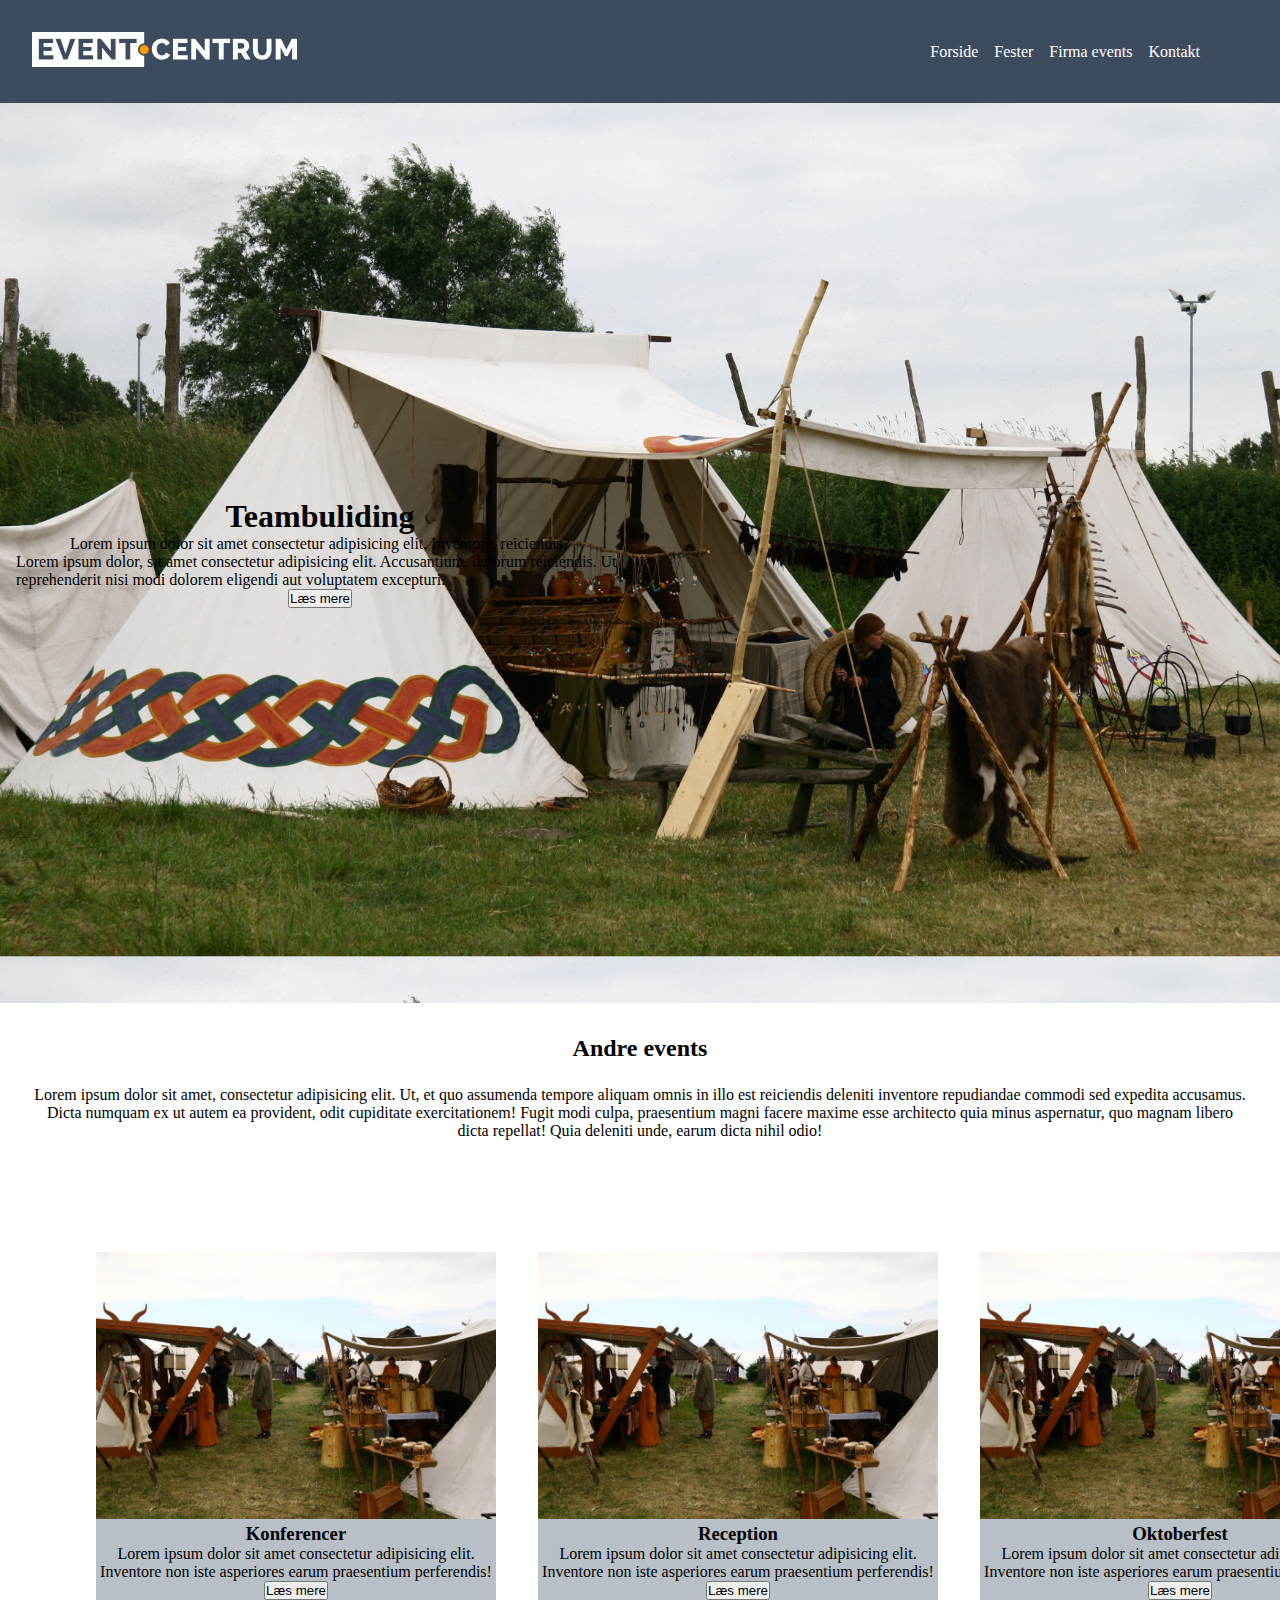
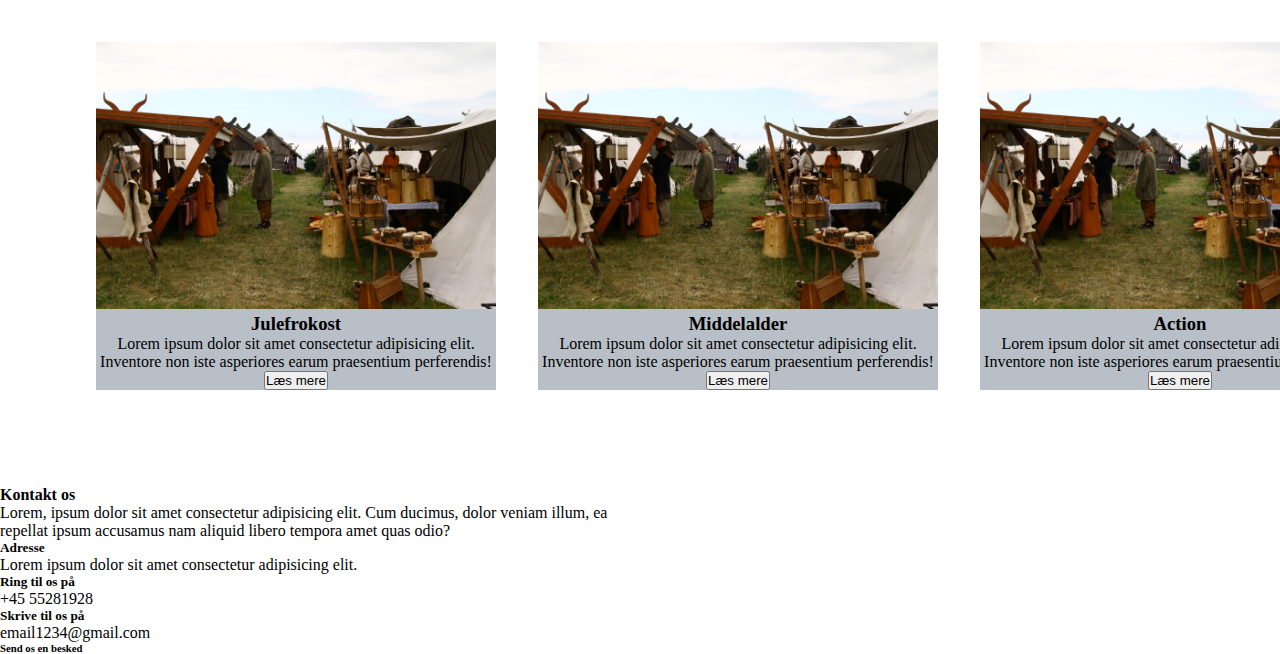
==== index.html @ 261c0324 "add all" ====
<!DOCTYPE html>
<html lang="en">
<head>
    <meta charset="UTF-8">
    <meta name="viewport" content="width=device-width, initial-scale=1.0">
    <title>Danai</title>
    <link rel="stylesheet" href="style.css">
    <link rel="stylesheet" href="https://cdnjs.cloudflare.com/ajax/libs/font-awesome/6.4.0/css/all.min.css" integrity="sha512-iecdLmaskl7CVkqkXNQ/ZH/XLlvWZOJyj7Yy7tcenmpD1ypASozpmT/E0iPtmFIB46ZmdtAc9eNBvH0H/ZpiBw==" crossorigin="anonymous" referrerpolicy="no-referrer" />
    <script src="./java.js" defer></script>
</head>
<body>
    <header class="header">
        <div class="logo">
            <img src="./biller/Logo.png" alt="" class="">            
        </div>

    <ul class="link-list">
        <a href=""><li>Forside</li></a>
        <a href=""><li>Fester</li></a>
        <a href=""><li>Firma events</li></a>
        <a href=""><li>Kontakt</li></a>
    </ul>

    </header>

    <section class="container">
        <div class="text">

            <h1>Teambuliding</h1>

            <p>Lorem ipsum dolor sit amet consectetur adipisicing elit. Inventore, reiciendis?</p>

            <p>Lorem ipsum dolor, sit amet consectetur adipisicing elit. Accusantium, dolorum reiciendis. Ut reprehenderit nisi modi dolorem eligendi aut voluptatem excepturi.</p>
            
            <button>Læs mere</button>
        </div>
    </section>

    <section class="mainCards">

        <div class="headEevent">
            <h2>Andre events</h2>

            <p>Lorem ipsum dolor sit amet, consectetur adipisicing elit. Ut, et quo assumenda tempore aliquam omnis in illo est reiciendis deleniti inventore repudiandae commodi sed expedita accusamus. Dicta numquam ex ut autem ea provident, odit cupiditate exercitationem! Fugit modi culpa, praesentium magni facere maxime esse architecto quia minus aspernatur, quo magnam libero dicta repellat! Quia deleniti unde, earum dicta nihil odio!</p>
        </div>

            <div class="containerCards">

                <article class="cards">
                    <img src="./biller/COLOURBOX602887.jpg" alt="" class="cardeImg">
                    
                <h3>Konferencer</h3>
        
                <p>Lorem ipsum dolor sit amet consectetur adipisicing elit. Inventore non iste asperiores earum praesentium perferendis!</p>
        
                <button>Læs mere</button>
            </article>

            <article class="cards">
                <img src="./biller/COLOURBOX602887.jpg" alt="" class="cardeImg">
                
                <h3>Reception</h3>
        
                <p>Lorem ipsum dolor sit amet consectetur adipisicing elit. Inventore non iste asperiores earum praesentium perferendis!</p>
                
                <button>Læs mere</button>
            </article>
            
            <article class="cards">
                <img src="./biller/COLOURBOX602887.jpg" alt="" class="cardeImg">
                
                <h3>Oktoberfest</h3>
        
                <p>Lorem ipsum dolor sit amet consectetur adipisicing elit. Inventore non iste asperiores earum praesentium perferendis!</p>
                
                <button>Læs mere</button>
            </article>

            <article class="cards">
                <img src="./biller/COLOURBOX602887.jpg" alt="" class="cardeImg">

                <h3>Julefrokost</h3>
        
                <p>Lorem ipsum dolor sit amet consectetur adipisicing elit. Inventore non iste asperiores earum praesentium perferendis!</p>
        
                <button>Læs mere</button>
            </article>
            
            <article class="cards">
                <img src="./biller/COLOURBOX602887.jpg" alt="" class="cardeImg">
                
                <h3>Middelalder</h3>
                
                <p>Lorem ipsum dolor sit amet consectetur adipisicing elit. Inventore non iste asperiores earum praesentium perferendis!</p>
                
                <button>Læs mere</button>
            </article>

            <article class="cards">
                <img src="./biller/COLOURBOX602887.jpg" alt="" class="cardeImg">

                <h3>Action</h3>
        
                <p>Lorem ipsum dolor sit amet consectetur adipisicing elit. Inventore non iste asperiores earum praesentium perferendis!</p>
                
                <button>Læs mere</button>
            </article>

        </div>

    </section>

    <footer class="footer">
        <div class="kontakt">
            <h4>Kontakt os</h4>

            <p>Lorem, ipsum dolor sit amet consectetur adipisicing elit. Cum ducimus, dolor veniam illum, ea repellat ipsum accusamus nam aliquid libero tempora amet quas odio?</p>

            <div class="adresse">
                <h5>Adresse</h5>
                <i class="fa-sharp fa-solid fa-location-dot"></i>
                <p>Lorem ipsum dolor sit amet consectetur adipisicing elit.</p>
            </div>

            <div class="phone">
                <h5>Ring til os på</h5>
                <i class="fa-solid fa-phone"></i>
                <p>+45 55281928</p>
            </div>
            
            <div class="email">
                <h5>Skrive til os på</h5>
                <i class="fa-solid fa-envelope"></i>
                <p>email1234@gmail.com</p>
            </div>
        </div>

        <div class="send">
            <h6>Send os en besked</h6>
        </div>
    </footer>
</body>
</html>
---- style.css ----
@import url(./head.css);
@import url(./container.css);
@import url(./mainCards.css);
@import url(./footer.css);
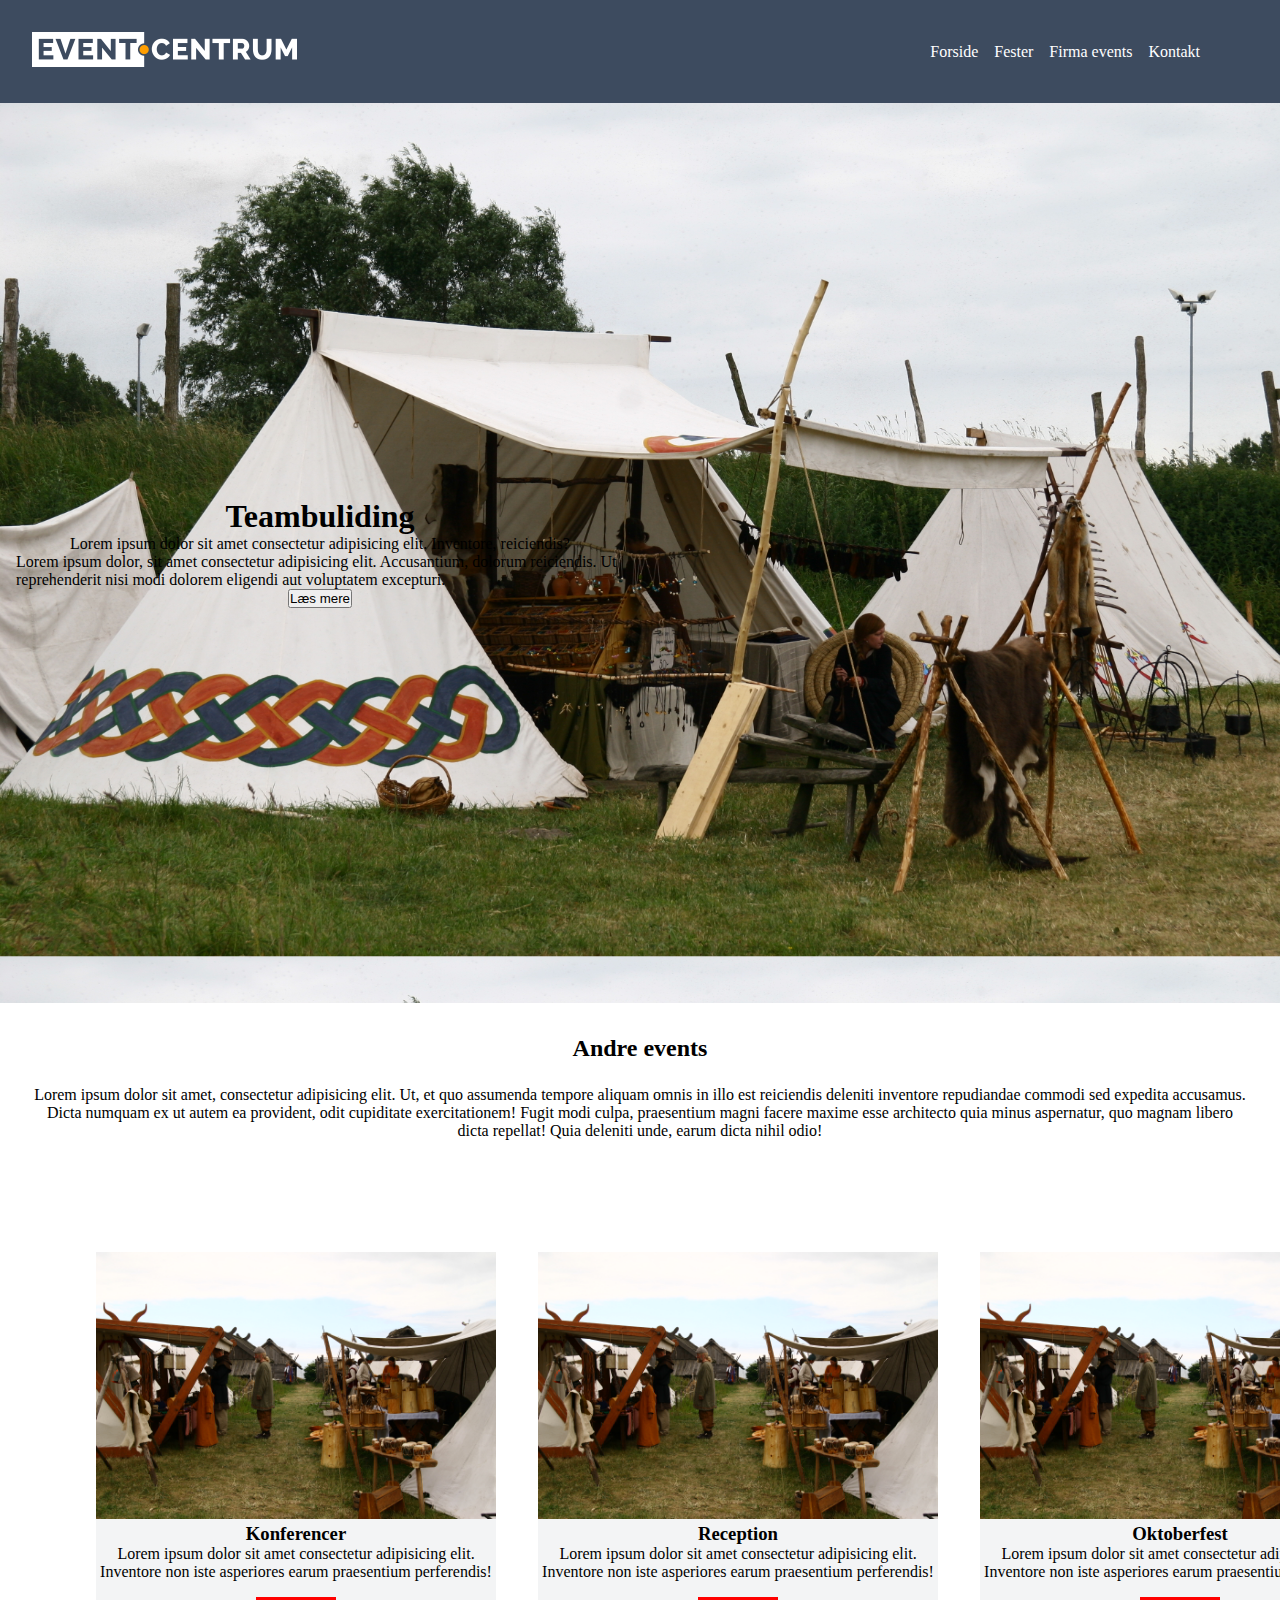
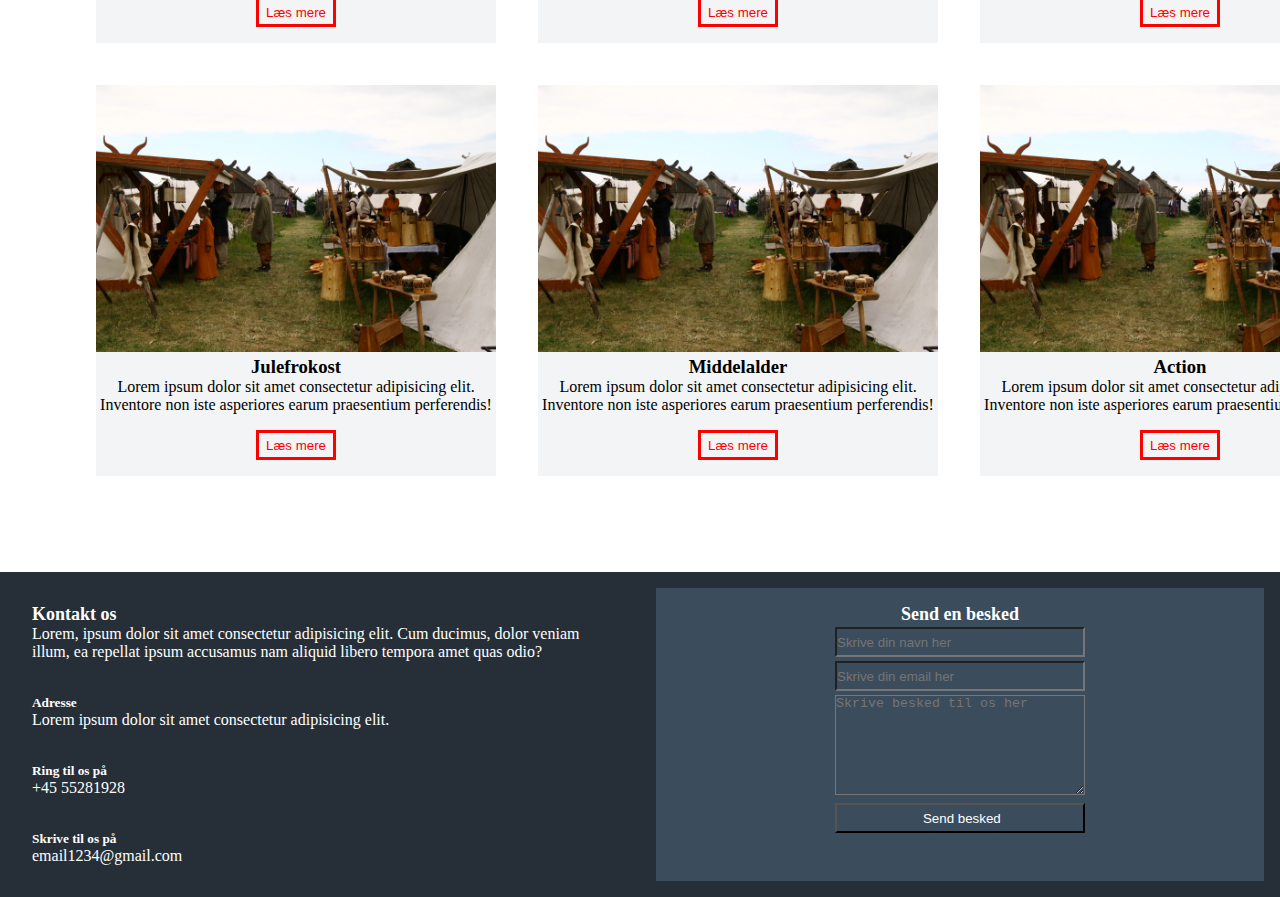
==== commit be0a9da5: "add all" ====
--- a/index.html
+++ b/index.html
@@ -7,6 +7,7 @@
     <link rel="stylesheet" href="style.css">
     <link rel="stylesheet" href="https://cdnjs.cloudflare.com/ajax/libs/font-awesome/6.4.0/css/all.min.css" integrity="sha512-iecdLmaskl7CVkqkXNQ/ZH/XLlvWZOJyj7Yy7tcenmpD1ypASozpmT/E0iPtmFIB46ZmdtAc9eNBvH0H/ZpiBw==" crossorigin="anonymous" referrerpolicy="no-referrer" />
     <script src="./java.js" defer></script>
+    <script src="./tak.js" defer></script>
 </head>
 <body>
     <header class="header">
@@ -53,7 +54,7 @@
         
                 <p>Lorem ipsum dolor sit amet consectetur adipisicing elit. Inventore non iste asperiores earum praesentium perferendis!</p>
         
-                <button>Læs mere</button>
+                <button class="readMore">Læs mere</button>
             </article>
 
             <article class="cards">
@@ -63,7 +64,7 @@
         
                 <p>Lorem ipsum dolor sit amet consectetur adipisicing elit. Inventore non iste asperiores earum praesentium perferendis!</p>
                 
-                <button>Læs mere</button>
+                <button class="readMore">Læs mere</button>
             </article>
             
             <article class="cards">
@@ -73,7 +74,7 @@
         
                 <p>Lorem ipsum dolor sit amet consectetur adipisicing elit. Inventore non iste asperiores earum praesentium perferendis!</p>
                 
-                <button>Læs mere</button>
+                <button class="readMore">Læs mere</button>
             </article>
 
             <article class="cards">
@@ -83,7 +84,7 @@
         
                 <p>Lorem ipsum dolor sit amet consectetur adipisicing elit. Inventore non iste asperiores earum praesentium perferendis!</p>
         
-                <button>Læs mere</button>
+                <button class="readMore">Læs mere</button>
             </article>
             
             <article class="cards">
@@ -93,7 +94,7 @@
                 
                 <p>Lorem ipsum dolor sit amet consectetur adipisicing elit. Inventore non iste asperiores earum praesentium perferendis!</p>
                 
-                <button>Læs mere</button>
+                <button class="readMore">Læs mere</button>
             </article>
 
             <article class="cards">
@@ -103,7 +104,7 @@
         
                 <p>Lorem ipsum dolor sit amet consectetur adipisicing elit. Inventore non iste asperiores earum praesentium perferendis!</p>
                 
-                <button>Læs mere</button>
+                <button class="readMore">Læs mere</button>
             </article>
 
         </div>
@@ -117,27 +118,50 @@
             <p>Lorem, ipsum dolor sit amet consectetur adipisicing elit. Cum ducimus, dolor veniam illum, ea repellat ipsum accusamus nam aliquid libero tempora amet quas odio?</p>
 
             <div class="adresse">
-                <h5>Adresse</h5>
                 <i class="fa-sharp fa-solid fa-location-dot"></i>
+                 <h5>Adresse</h5>
                 <p>Lorem ipsum dolor sit amet consectetur adipisicing elit.</p>
             </div>
 
             <div class="phone">
+                <i class="fa-solid fa-phone"></i>
                 <h5>Ring til os på</h5>
-                <i class="fa-solid fa-phone"></i>
                 <p>+45 55281928</p>
             </div>
             
             <div class="email">
+                <i class="fa-solid fa-envelope"></i>
                 <h5>Skrive til os på</h5>
-                <i class="fa-solid fa-envelope"></i>
                 <p>email1234@gmail.com</p>
             </div>
         </div>
 
-        <div class="send">
-            <h6>Send os en besked</h6>
-        </div>
+        <!-- kontakt form -->
+        <form action="./tak.html" class="contactForm" novalidate>
+            <h6>Send en besked</h6>
+
+			<div class="inputField">
+				<label class="inputField__label">
+					<input type="text" class="inputField__input" placeholder="Skrive din navn her" name="name" required>
+				</label>
+				<span class="inputField__feedback"></span>
+			</div>
+
+			<div class="inputField">
+				<label class="inputField__label">
+					<input type="email" class="inputField__input" placeholder="Skrive din email her" name="email" required>
+				</label>
+				<span class="inputField__feedback"></span>
+			</div>
+
+			<div class="inputField">
+				<label class="inputField__label">
+					<textarea class="inputField__text" placeholder="Skrive besked til os her" name="message"></textarea>
+				</label>
+				<span class="inputField__feedback"></span>
+			</div>
+			<button type="submit" class="submit__button"> <i class="fa-solid fa-envelope"></i> Send besked </button>
+		</form>
     </footer>
 </body>
 </html>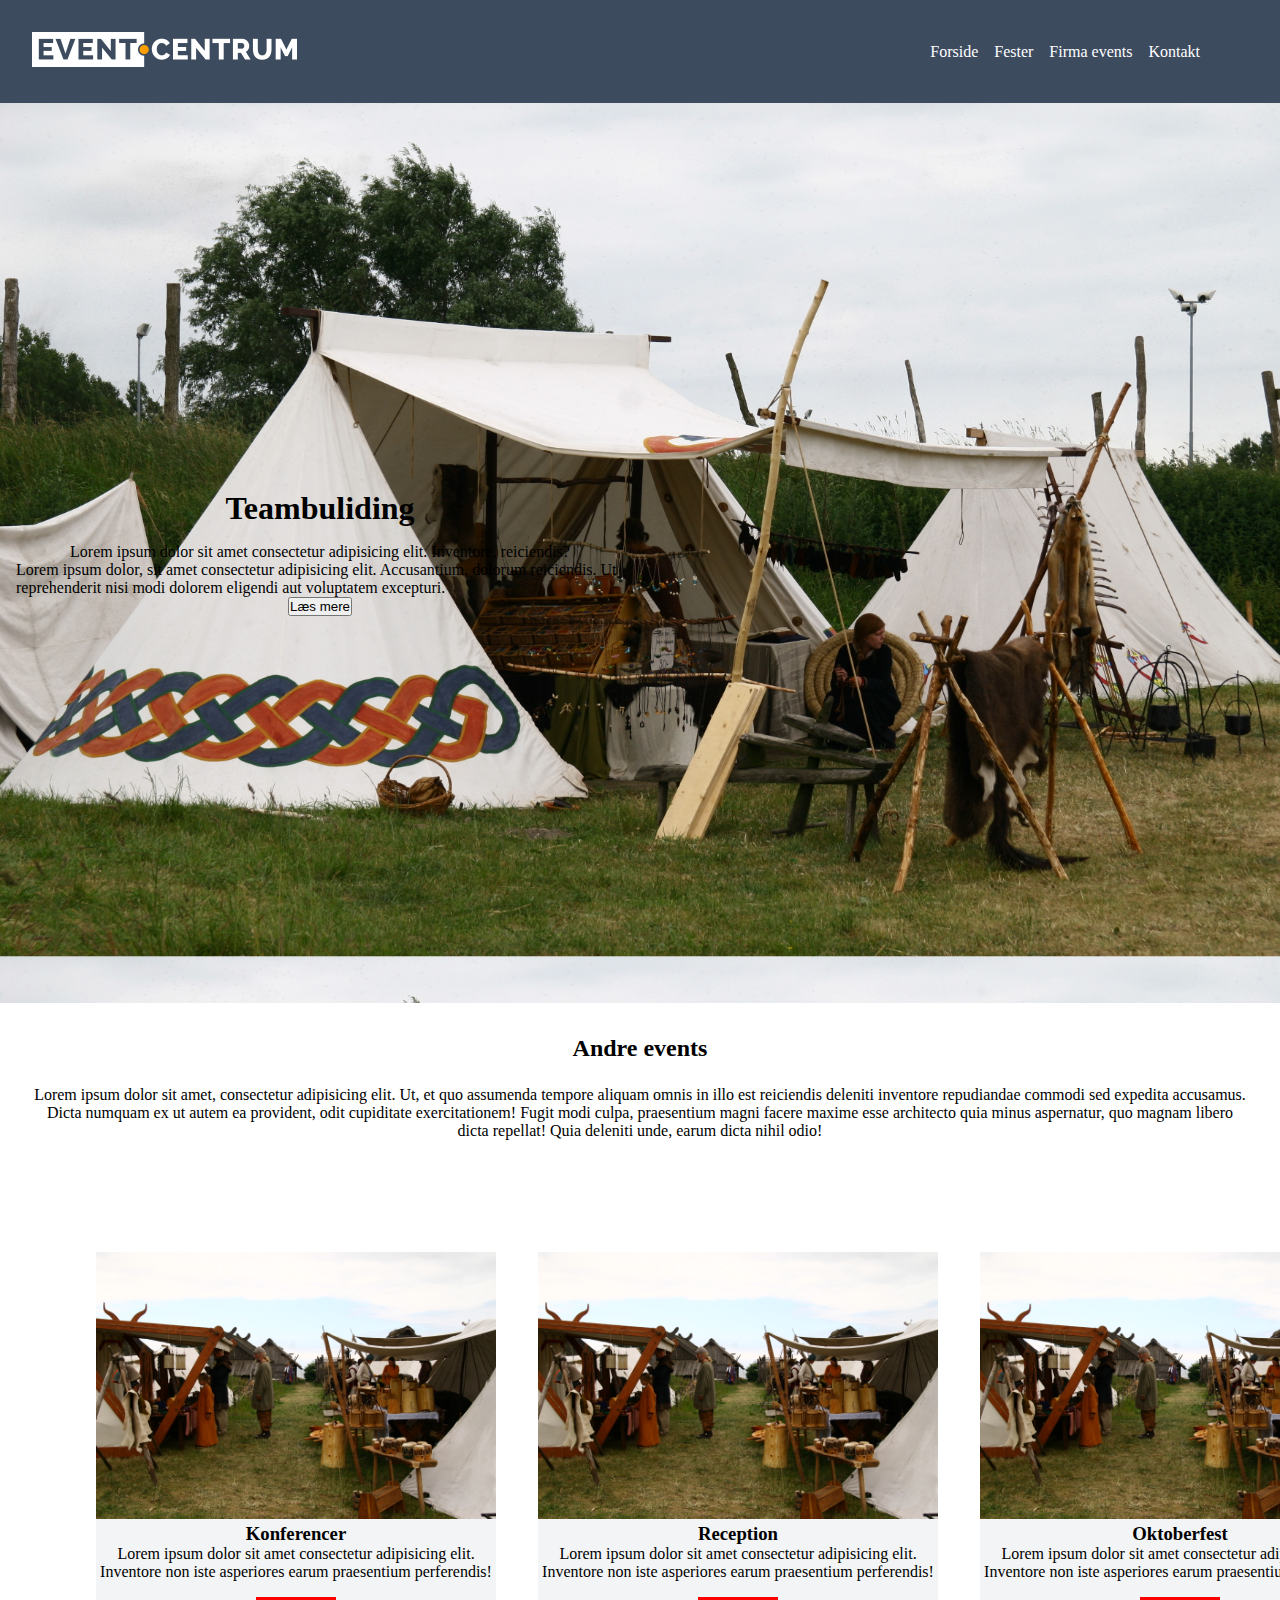
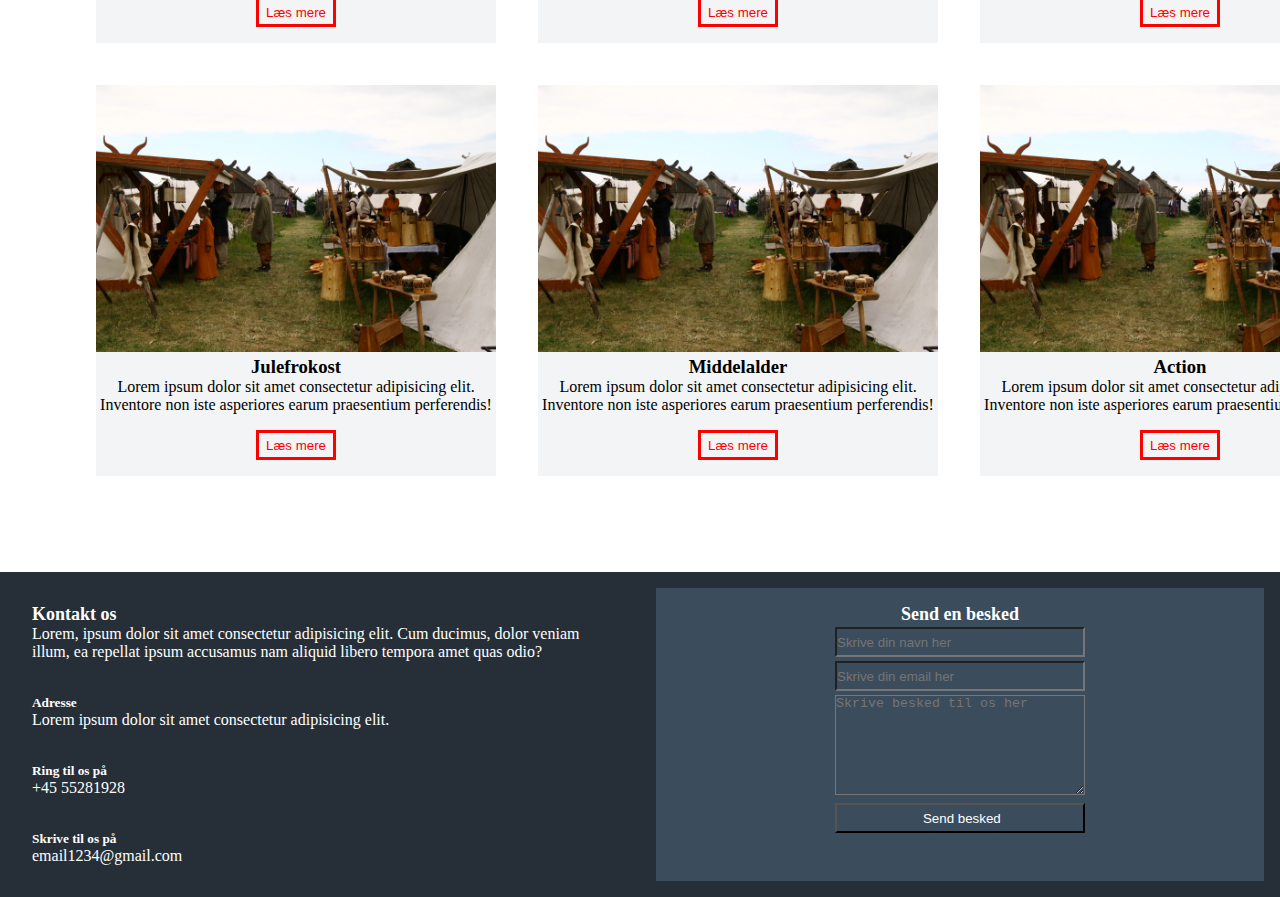
==== commit 5e9ad1c7: "add all" ====
--- a/index.html
+++ b/index.html
@@ -8,6 +8,7 @@
     <link rel="stylesheet" href="https://cdnjs.cloudflare.com/ajax/libs/font-awesome/6.4.0/css/all.min.css" integrity="sha512-iecdLmaskl7CVkqkXNQ/ZH/XLlvWZOJyj7Yy7tcenmpD1ypASozpmT/E0iPtmFIB46ZmdtAc9eNBvH0H/ZpiBw==" crossorigin="anonymous" referrerpolicy="no-referrer" />
     <script src="./java.js" defer></script>
     <script src="./tak.js" defer></script>
+    <script src="./slideimg.js" defer></script>
 </head>
 <body>
     <header class="header">
@@ -16,7 +17,7 @@
         </div>
 
     <ul class="link-list">
-        <a href=""><li>Forside</li></a>
+        <a href="./foreside.html"><li>Forside</li></a>
         <a href=""><li>Fester</li></a>
         <a href=""><li>Firma events</li></a>
         <a href=""><li>Kontakt</li></a>
--- a/style.css
+++ b/style.css
@@ -1,4 +1,6 @@
 @import url(./head.css);
 @import url(./container.css);
 @import url(./mainCards.css);
-@import url(./footer.css);+@import url(./footer.css);
+@import url(./tak.css);
+@import url(./foreside.css);
